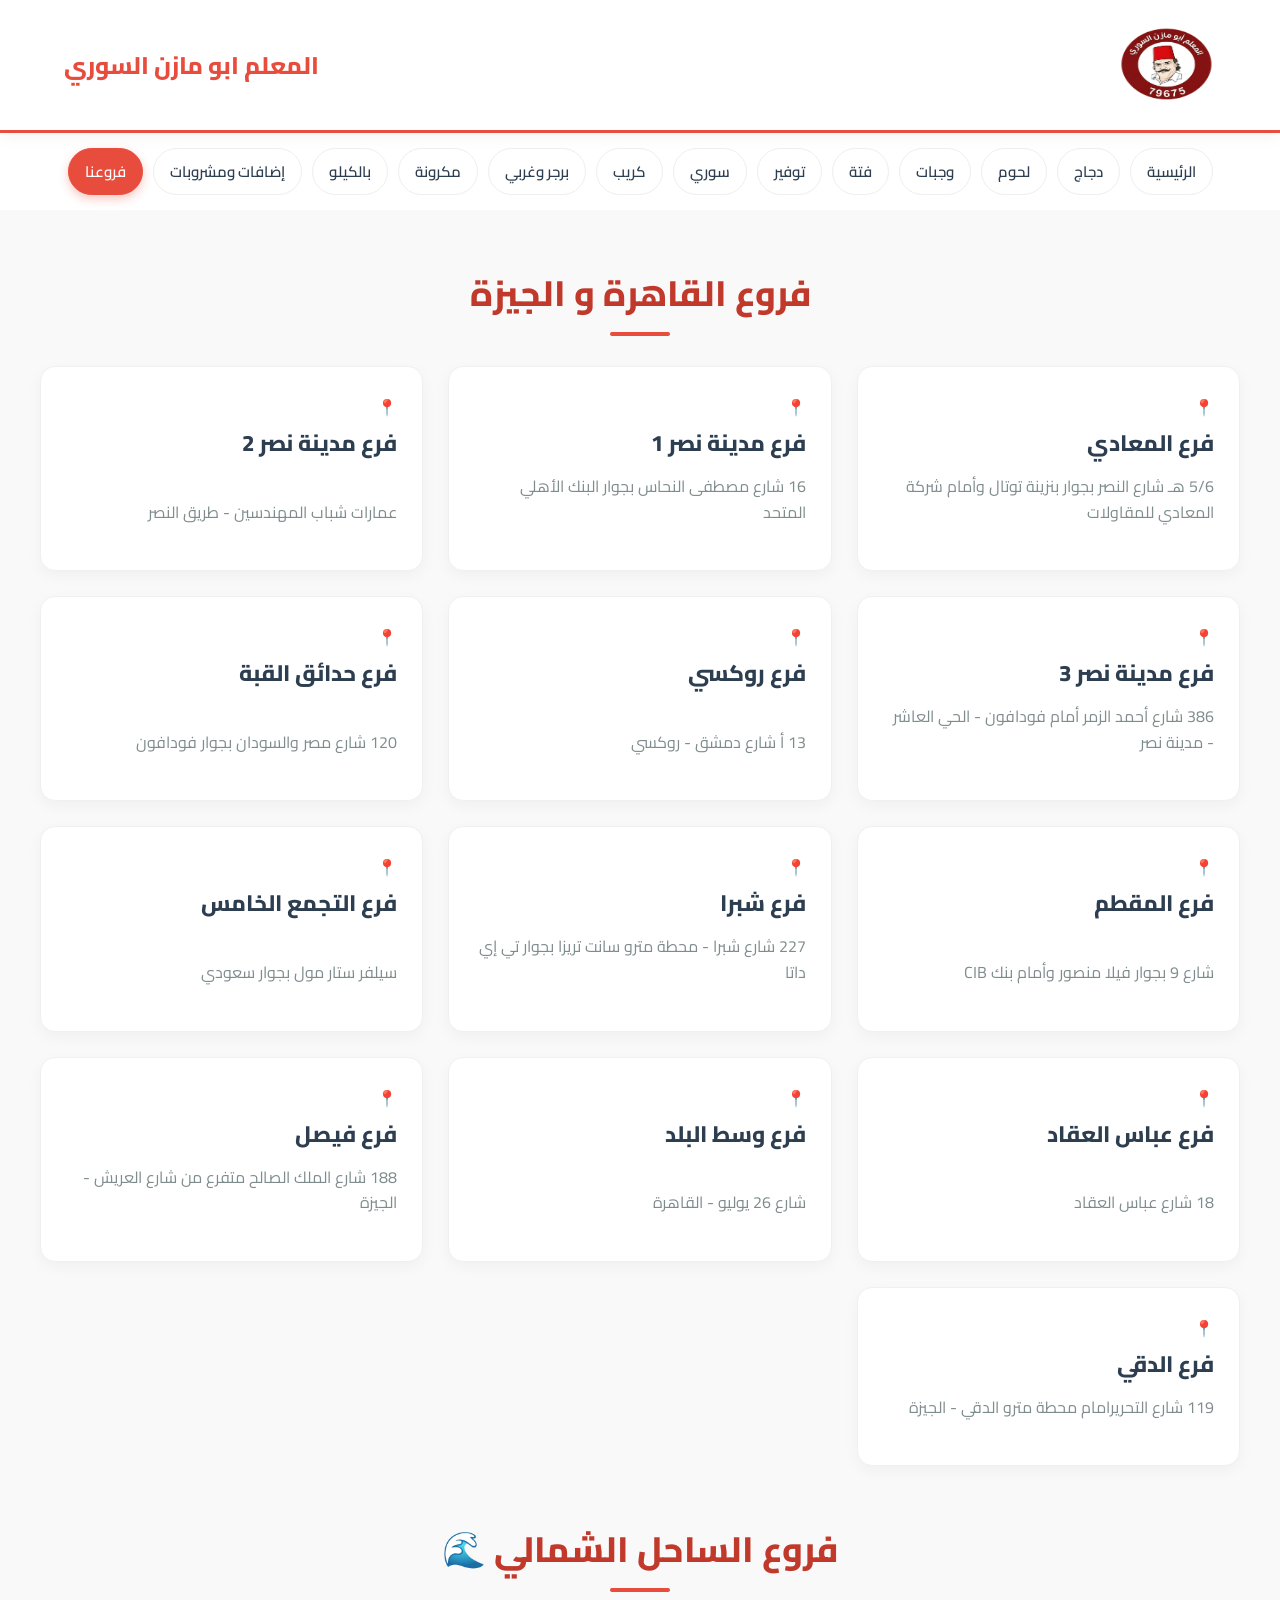
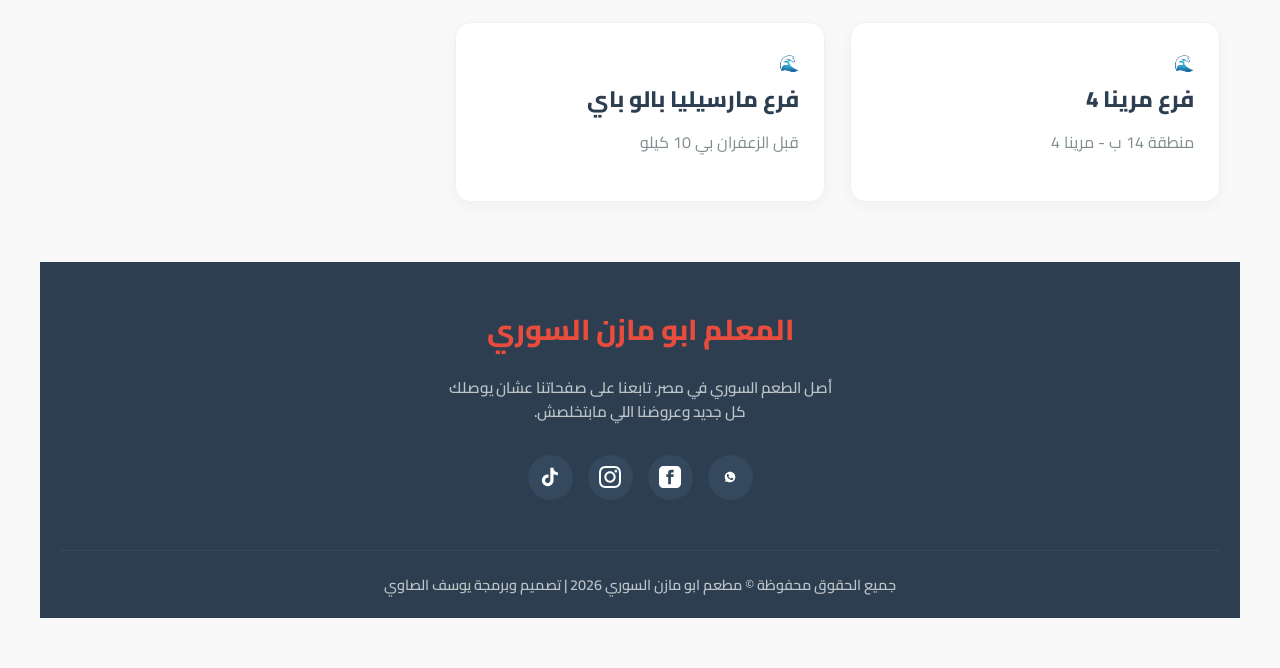
==== about.html @ 68bcb31e "Update about.html" ====
﻿<!DOCTYPE html>
<html lang="ar" dir="rtl">
<head>
    <meta charset="UTF-8">
    <meta name="viewport" content="width=device-width, initial-scale=1.0">
    <title>فروعنا</title>
    <link rel="stylesheet" href="style.css">
    <style>
       
    .auto-style1 {
	font-size: x-large;
}
    </style>
</head>
<body>
 <header>
        <div class="header-top">
            <div class="logo-container">
				
					<img alt="logo" height="100" src="WhatsApp%20Image%202026-04-13%20at%201.18.08%20PM.png" width="100" style="float: right"></div>
			<h2 style="color:#e74c3c; margin:0; font-weight:800;">
			<span class="auto-style1">المعلم ابو مازن السوري</span><span lang="ar-eg" class="auto-style1"> </span></h2>
		 </div>
        
</header>

<nav>
            <a href="index.html">الرئيسية</a>
			<a href="صفحة%20شاورما%20الدجاج.html">دجاج</a>
			<a href="صفحة%20شاورما%20اللحوم.html">لحوم</a>
			<a href="صفحة%20وجبات%20المشويات.html">وجبات</a>
			<a href="صفحة%20الفتات.html">فتة</a>
			<a href="صفحة%20وجبات%20التوفير%20والصواني.html">توفير</a>
			<a href="صفحة%20السندويتشات%20والمقبلات%20السورية.html">سوري</a>
			<a href="صفحة%20الكريبات.html">كريب</a>
			<a href="صفحة%20البرجر%20والسندويتشات%20الغربي.html">برجر وغربي</a>
			<a href="صفحة%20المكرونات.html">مكرونة</a>
			<a href="صفحة%20المشاوي%20بالكيلو%20والأوزان.html">بالكيلو</a>
			<a href="صفحة%20الإضافات%20والمشروبات.html">إضافات ومشروبات</a>
			<a href="about.html" class="active" >فروعنا</a>
        </nav>
    <div class="menu-container">
        <h2 class="category-title"><span lang="ar-eg">فروع القاهرة و الجيزة</span></h2>
        
        <div class="items-grid">
            <div class="item-card">
                <div class="branch-header">
                    <span class="pin-icon">📍</span>
                    <h3 class="item-name">فرع المعادي</h3>
                </div>
                <p class="item-desc">5/6 هـ شارع النصر بجوار بنزينة توتال وأمام شركة المعادي للمقاولات</p>
            </div>

            <div class="item-card">
                <div class="branch-header">
                    <span class="pin-icon">📍</span>
                    <h3 class="item-name">فرع مدينة نصر 1</h3>
                </div>
                <p class="item-desc">16 شارع مصطفى النحاس بجوار البنك الأهلي المتحد</p>
            </div>

            <div class="item-card">
                <div class="branch-header">
                    <span class="pin-icon">📍</span>
                    <h3 class="item-name">فرع مدينة نصر 2</h3>
                </div>
                <p class="item-desc">عمارات شباب المهندسين - طريق النصر</p>
            </div>

            <div class="item-card">
                <div class="branch-header">
                    <span class="pin-icon">📍</span>
                    <h3 class="item-name">فرع مدينة نصر 3</h3>
                </div>
                <p class="item-desc">386 شارع أحمد الزمر أمام فودافون - الحي العاشر - مدينة نصر</p>
            </div>

            <div class="item-card">
                <div class="branch-header">
                    <span class="pin-icon">📍</span>
                    <h3 class="item-name">فرع روكسي</h3>
                </div>
                <p class="item-desc">13 أ شارع دمشق - روكسي</p>
            </div>

            <div class="item-card">
                <div class="branch-header">
                    <span class="pin-icon">📍</span>
                    <h3 class="item-name">فرع حدائق القبة</h3>
                </div>
                <p class="item-desc">120 شارع مصر والسودان بجوار فودافون</p>
            </div>

            <div class="item-card">
                <div class="branch-header">
                    <span class="pin-icon">📍</span>
                    <h3 class="item-name">فرع المقطم</h3>
                </div>
                <p class="item-desc">شارع 9 بجوار فيلا منصور وأمام بنك CIB</p>
            </div>

            <div class="item-card">
                <div class="branch-header">
                    <span class="pin-icon">📍</span>
                    <h3 class="item-name">فرع شبرا</h3>
                </div>
                <p class="item-desc">227 شارع شبرا - محطة مترو سانت تريزا بجوار تي إي داتا</p>
            </div>

            <div class="item-card">
                <div class="branch-header">
                    <span class="pin-icon">📍</span>
                    <h3 class="item-name">فرع التجمع الخامس</h3>
                </div>
                <p class="item-desc">سيلفر ستار مول بجوار سعودي</p>
            </div>

            <div class="item-card">
                <div class="branch-header">
                    <span class="pin-icon">📍</span>
                    <h3 class="item-name">فرع عباس العقاد</h3>
                </div>
                <p class="item-desc">18 شارع عباس العقاد</p>
            </div>

            <div class="item-card">
                <div class="branch-header">
                    <span class="pin-icon">📍</span>
                    <h3 class="item-name">فرع وسط البلد</h3>
                </div>
                <p class="item-desc">شارع 26 يوليو - القاهرة</p>
            </div>

            <div class="item-card">
                <div class="branch-header">
                    <span class="pin-icon">📍</span>
                    <h3 class="item-name">فرع فيصل</h3>
                </div>
                <p class="item-desc">188 شارع <span lang="ar-eg">الملك الصالح 
				متفرع من شارع العريش</span> - الجيزة</p>
            </div>
            
            <div class="item-card">
                <div class="branch-header">
                    <span class="pin-icon">📍</span>
                    <h3 class="item-name">فرع الدقي</h3>
                </div>
                <p class="item-desc"><span lang="ar-eg">119 شارع التحريرامام 
				محطة مترو الدقي</span> - الجيزة</p>
            </div>
            </div>
 <div class="menu-container">
        <h2 class="category-title"><span lang="ar-eg">فروع الساحل الشمالي 🌊</span></h2>

	 <div class="items-grid">
                      <div class="item-card">
                <div class="branch-header">
                    <span lang="ar-eg">🌊</span>
                    <h3 class="item-name">فرع مرينا 4</h3>
                </div>
                <p class="item-desc"><span lang="ar-eg">منطقة 14 ب - مرينا 4</span></p>
            </div>

		 
                      <div class="item-card">
                <div class="branch-header">
                    <span lang="ar-eg">🌊</span>
					<h3 class="item-name">فرع مارسيليا بالو باي</h3>
                </div>
                <p class="item-desc"><span lang="ar-eg">قبل الزعفران بي 10 كيلو</span></p>
            </div>
        </div>
    </div>

    <footer>
        <div class="footer-content">
            <div class="footer-logo">
                <h2><span lang="ar-eg">المعلم ابو مازن السوري</span></h2>
            </div>
            <p class="footer-desc">أصل الطعم ا<span lang="ar-eg">لسوري</span> في مصر. تابعنا على صفحاتنا عشان يوصلك كل جديد وعروضنا اللي مابتخلصش.</p>
            
            <div class="social-links">
                <a href="https://api.whatsapp.com/send/?phone=201101219675&text&type=phone_number&app_absent=0" target="_blank" title="واتساب">
                    <svg viewBox="0 0 24 24"><path d="M12.031 6.172c-3.181 0-5.767 2.586-5.768 5.766-.001 1.298.38 2.27 1.019 3.287l-.582 2.128 2.182-.573c.978.58 1.911.928 3.145.929 3.178 0 5.767-2.587 5.768-5.766.001-3.187-2.575-5.77-5.764-5.771zm3.392 8.244c-.144.405-.837.774-1.17.824-.299.045-.677.063-1.092-.069-.252-.08-.575-.187-.988-.365-1.739-.751-2.874-2.502-2.961-2.617-.087-.116-.708-.94-.708-1.793s.448-1.273.607-1.446c.159-.173.346-.217.462-.217l.332.006c.106.005.249-.04.39.298.144.347.491 1.2.534 1.287.043.087.072.188.014.304-.058.116-.087.188-.173.289l-.26.304c-.087.086-.177.18-.076.354.101.174.449.741.964 1.201.662.591 1.221.774 1.394.86s.274.072.376-.043c.101-.116.433-.506.549-.68.116-.173.231-.145.39-.087s1.011.477 1.184.564c.173.087.289.129.332.202.043.073.043.423-.101.827z"/></svg>
                </a>
                
                <a href="https://web.facebook.com/AbouMazenRestaurant" target="_blank" title="فيسبوك">
                    <svg viewBox="0 0 24 24"><path d="M19 0h-14c-2.761 0-5 2.239-5 5v14c0 2.761 2.239 5 5 5h14c2.762 0 5-2.239 5-5v-14c0-2.761-2.238-5-5-5zm-3 7h-1.924c-.615 0-1.076.252-1.076.889v1.111h3l-.238 3h-2.762v8h-3v-8h-2v-3h2v-1.923c0-2.022 1.064-3.077 3.461-3.077h2.539v3z"/></svg>
                </a>
                
                <a href="https://www.instagram.com/aboumazen_alsory" target="_blank" title="إنستجرام">
                    <svg viewBox="0 0 24 24"><path d="M12 2.163c3.204 0 3.584.012 4.85.07 3.252.148 4.771 1.691 4.919 4.919.058 1.265.069 1.645.069 4.849 0 3.205-.012 3.584-.069 4.849-.149 3.225-1.664 4.771-4.919 4.919-1.266.058-1.644.07-4.85.07-3.204 0-3.584-.012-4.849-.07-3.26-.149-4.771-1.699-4.919-4.92-.058-1.265-.07-1.644-.07-4.849 0-3.204.013-3.583.07-4.849.149-3.227 1.664-4.771 4.919-4.919 1.266-.057 1.645-.069 4.849-.069zm0-2.163c-3.259 0-3.667.014-4.947.072-4.358.2-6.78 2.618-6.98 6.98-.059 1.281-.073 1.689-.073 4.948 0 3.259.014 3.668.072 4.948.2 4.358 2.618 6.78 6.98 6.98 1.281.058 1.689.072 4.948.072 3.259 0 3.668-.014 4.948-.072 4.354-.2 6.782-2.618 6.979-6.98.059-1.28.073-1.689.073-4.948 0-3.259-.014-3.667-.072-4.947-.196-4.354-2.617-6.78-6.979-6.98-1.281-.059-1.69-.073-4.949-.073zm0 5.838c-3.403 0-6.162 2.759-6.162 6.162s2.759 6.163 6.162 6.163 6.162-2.759 6.162-6.163c0-3.403-2.759-6.162-6.162-6.162zm0 10.162c-2.209 0-4-1.79-4-4 0-2.209 1.791-4 4-4s4 1.791 4 4c0 2.21-1.791 4-4 4zm6.406-11.845c-.796 0-1.441.645-1.441 1.44s.645 1.44 1.441 1.44c.795 0 1.439-.645 1.439-1.44s-.644-1.44-1.439-1.44z"/></svg>
                </a>
              <a href="https://www.tiktok.com/@abomazenelsoury?is_from_webapp=1&sender_device=pc" target="_blank" title="تيك توك">
                    <svg viewBox="0 0 24 24"><path d="M19.59 6.69a4.83 4.83 0 0 1-3.77-4.25V2h-3.45v13.67a2.89 2.89 0 0 1-5.2 1.74 2.89 2.89 0 0 1 2.31-4.64 2.93 2.93 0 0 1 .88.13V9.4a6.84 6.84 0 0 0-1-.05A6.33 6.33 0 0 0 5 20.1a6.34 6.34 0 0 0 10.86-4.43v-7a8.16 8.16 0 0 0 4.77 1.52v-3.4a4.85 4.85 0 0 1-1-.1z"/></svg>
                </a>  
                
            </div>

            <div class="footer-bottom">
                جميع الحقوق محفوظة © <span lang="ar-eg">مطعم ابو مازن السوري</span> 
				2026 | تصميم وبرمجة <span lang="ar-eg">يوسف الصاوي</span>
            </div>
        </div>
    </footer>
</body>
</html>
---- style.css ----
﻿@import url('https://fonts.googleapis.com/css2?family=Cairo:wght@400;600;800&display=swap');

/* إعدادات عامة */
body {
    font-family: 'Cairo', sans-serif;
    margin: 0;
    padding: 0;
    background-color: #f9f9f9;
    color: #2c3e50;
    direction: rtl;
}

/* الهيدر وشريط التنقل */
header {
    background-color: #ffffff;
    box-shadow: 0 4px 15px rgba(0,0,0,0.05);
    position: sticky;
    top: 0;
    z-index: 1000;
}

.header-top {
    display: flex;
    justify-content: space-between;
    align-items: center;
    padding: 15px 5%;
    border-bottom: 3px solid #e74c3c;
}

.logo-container {
    display: flex;
    align-items: center;
    gap: 15px;
}

.logo-img {
    width: 65px;
    height: 65px;
    background: linear-gradient(135deg, #e74c3c, #c0392b);
    border-radius: 50%;
    display: flex;
    justify-content: center;
    align-items: center;
    color: #ffffff;
    font-weight: 800;
    font-size: 14px;
    border: 3px solid #fce4e4;
    box-shadow: 0 4px 8px rgba(231, 76, 60, 0.3);
}

nav {
    display: flex;
    gap: 10px;
    flex-wrap: wrap;
    justify-content: center;
    padding: 15px;
    background-color: #ffffff;
}

nav a {
    color: #2c3e50;
    text-decoration: none;
    font-weight: 600;
    font-size: 15px;
    padding: 8px 16px;
    border-radius: 25px;
    transition: all 0.3s ease;
    border: 1px solid #eeeeee;
}

nav a:hover {
    background-color: #e74c3c;
    color: #ffffff;
    border-color: #e74c3c;
    transform: translateY(-2px);
    box-shadow: 0 4px 10px rgba(231, 76, 60, 0.2);
}

/* رسالة الترحيب */
.welcome-section {
    background: linear-gradient(135deg, #e74c3c, #c0392b);
    color: white;
    text-align: center;
    padding: 80px 20px;
    margin: 40px auto;
    max-width: 900px;
    border-radius: 20px;
    box-shadow: 0 15px 30px rgba(231, 76, 60, 0.2);
}

.welcome-section h1 { font-size: 3em; margin-bottom: 20px; font-weight: 800; }
.welcome-section p { font-size: 1.3em; line-height: 1.8; opacity: 0.9; }

/* قسم المنيو (الكروت) */
.menu-container {
    max-width: 1200px;
    margin: 50px auto;
    padding: 0 20px;
}

.category-title {
    color: #c0392b;
    font-size: 2.2em;
    font-weight: 800;
    text-align: center;
    margin-bottom: 40px;
    position: relative;
}

.category-title::after {
    content: '';
    width: 60px;
    height: 4px;
    background-color: #e74c3c;
    position: absolute;
    bottom: -10px;
    left: 50%;
    transform: translateX(-50%);
    border-radius: 2px;
}

.items-grid {
    display: grid;
    grid-template-columns: repeat(auto-fill, minmax(300px, 1fr));
    gap: 25px;
}

.item-card {
    background-color: #ffffff;
    border-radius: 15px;
    padding: 25px;
    display: flex;
    flex-direction: column;
    justify-content: space-between;
    box-shadow: 0 5px 15px rgba(0,0,0,0.04);
    border: 1px solid #f0f0f0;
    transition: all 0.3s ease;
}

.item-card:hover {
    transform: translateY(-8px);
    box-shadow: 0 15px 30px rgba(231, 76, 60, 0.15);
    border-color: #fce4e4;
}

.item-name {
    font-size: 1.4em;
    color: #2c3e50;
    margin: 0 0 10px 0;
    font-weight: 800;
}

.item-desc {
    font-size: 1em;
    color: #7f8c8d;
    margin: 0 0 20px 0;
    line-height: 1.6;
}

.item-price {
    font-size: 1.3em;
    color: #e74c3c;
    font-weight: 800;
    background-color: #fdf2f2;
    padding: 8px 15px;
    border-radius: 10px;
    align-self: flex-start;
}

footer {
    background-color: #2c3e50;
    color: #ffffff;
    text-align: center;
    padding: 25px;
    margin-top: 60px;
    font-weight: 600;
}
/* تصميم الزرار بتاع الصفحة اللي إحنا واقفين فيها */
nav a.active {
    background-color: #e74c3c; /* لون الزرار أحمر */
    color: #ffffff; /* لون الكلام أبيض */
    border-color: #e74c3c;
    box-shadow: 0 4px 10px rgba(231, 76, 60, 0.3); /* ظل خفيف منور */
    pointer-events: none; /* السر هنا: بيمنع الزبون إنه يدوس عليه تاني */
    cursor: default; /* بيخلي شكل الماوس عادي مش شكل إيد */
}
/* --- تصميم الفوتر (الشريط السفلي) الجديد --- */
footer {
    background-color: #2c3e50;
    color: #ffffff;
    padding: 40px 20px 20px;
    margin-top: 60px;
    text-align: center;
}

.footer-content {
    max-width: 1200px;
    margin: 0 auto;
    display: flex;
    flex-direction: column;
    align-items: center;
    gap: 20px;
}

.footer-logo h2 {
    color: #e74c3c;
    margin: 0;
    font-size: 1.8em;
    font-weight: 800;
}

.footer-desc {
    color: #bdc3c7;
    margin: 0;
    max-width: 400px;
    font-size: 0.95em;
    line-height: 1.6;
}

/* أيقونات التواصل الاجتماعي */
.social-links {
    display: flex;
    gap: 15px;
    justify-content: center;
    margin: 10px 0;
}

.social-links a {
    display: flex;
    justify-content: center;
    align-items: center;
    width: 45px;
    height: 45px;
    background-color: #34495e;
    color: white;
    border-radius: 50%;
    text-decoration: none;
    transition: all 0.3s ease;
}

.social-links a:hover {
    background-color: #e74c3c;
    transform: translateY(-5px);
    box-shadow: 0 5px 15px rgba(231, 76, 60, 0.4);
}

.social-links svg {
    width: 22px;
    height: 22px;
    fill: currentColor;
}

.footer-bottom {
    font-size: 0.9em;
    color: #bdc3c7;
    margin-top: 20px;
    border-top: 1px solid #34495e;
    padding-top: 20px;
    width: 100%;
}
/* تأثير مرور الماوس (عملناه يشتغل على الشاشات اللي فيها ماوس بس عشان مايعلقش على الموبايل) */
@media (hover: hover) {
    nav a:hover {
        background-color: #e74c3c;
        color: #ffffff;
        border-color: #e74c3c;
        transform: translateY(-2px);
        box-shadow: 0 4px 10px rgba(231, 76, 60, 0.2);
    }
}
/* --- تصميم زرار التحويل جوه شريط القوائم --- */
nav a.switch-link {
    background-color: #27ae60; /* خلفية خضراء */
    color: #ffffff !important; /* كلام أبيض */
    border-color: #27ae60;
    display: flex;
    align-items: center;
    gap: 5px;
}

/* تأثير الماوس للزرار ده بس (للكمبيوتر) */
@media (hover: hover) {
    nav a.switch-link:hover {
        background-color: #2ecc71;
        border-color: #2ecc71;
        transform: translateY(-2px);
    }
}
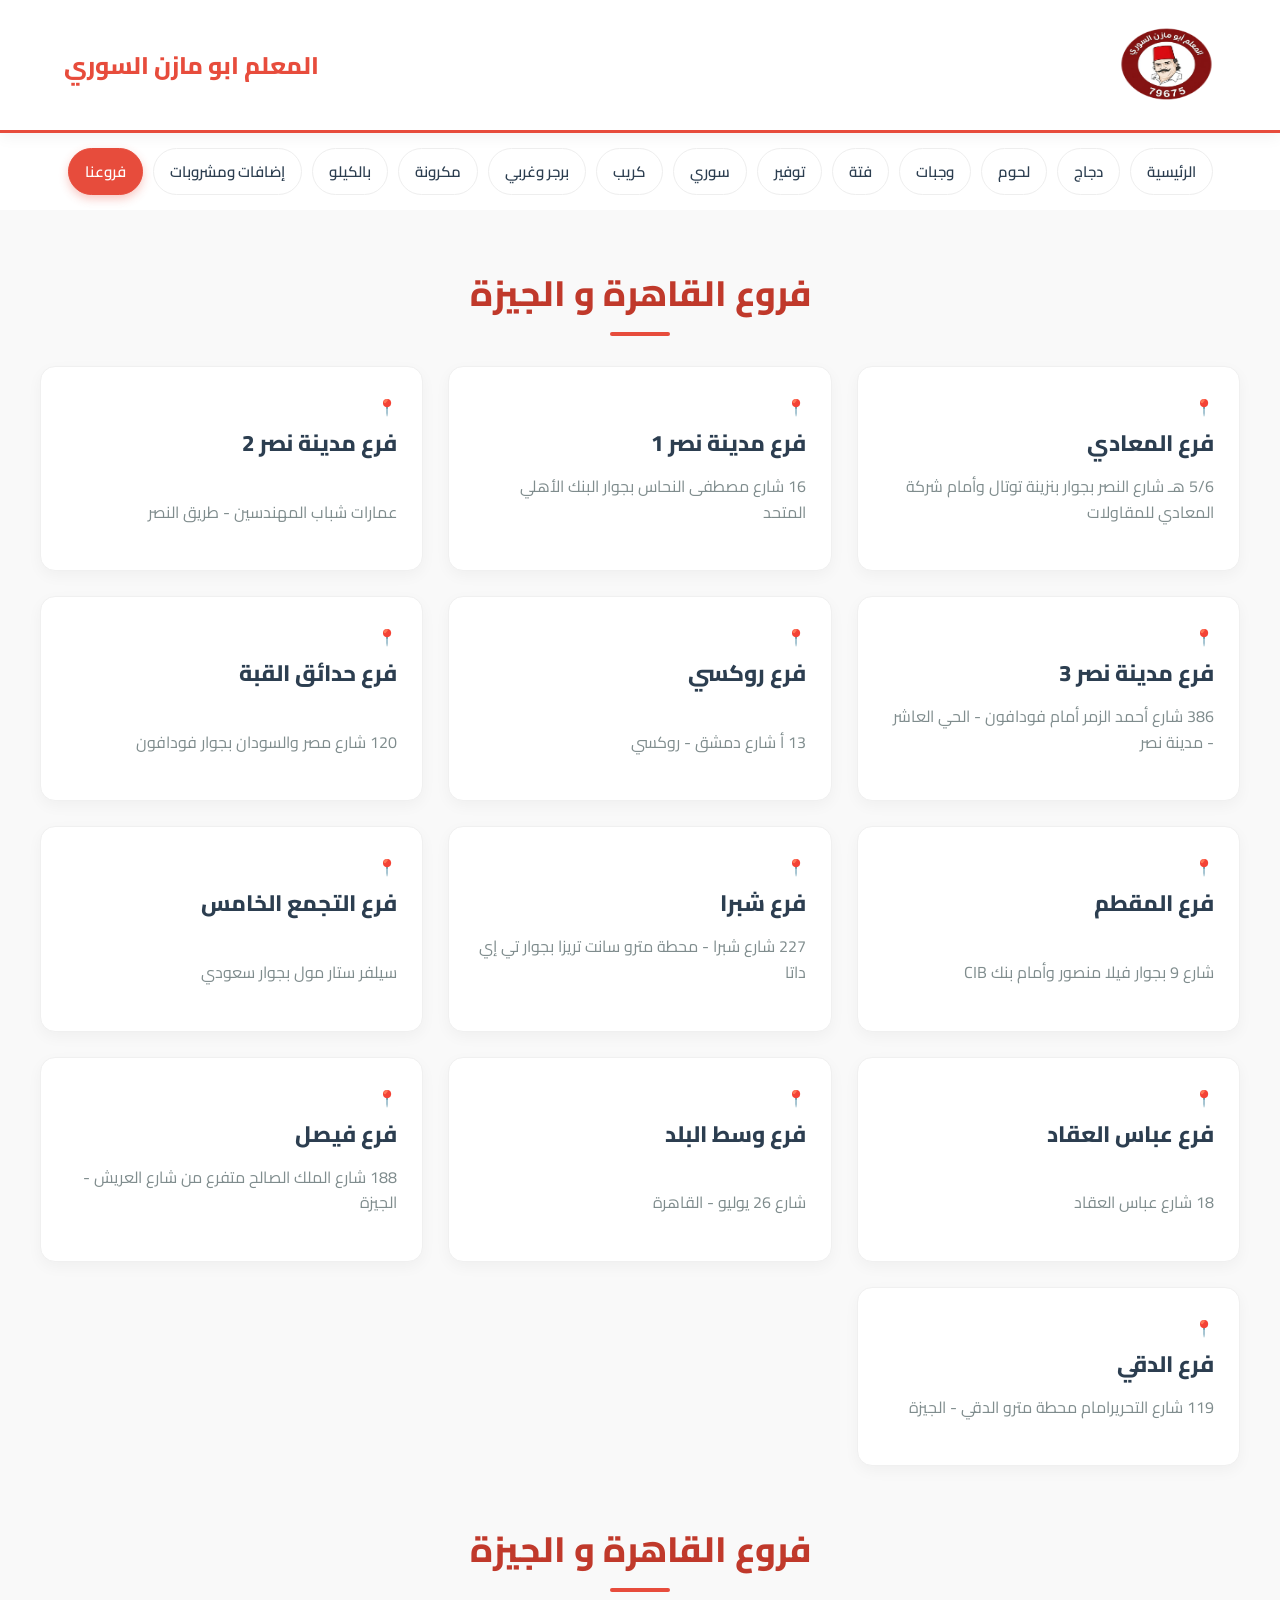
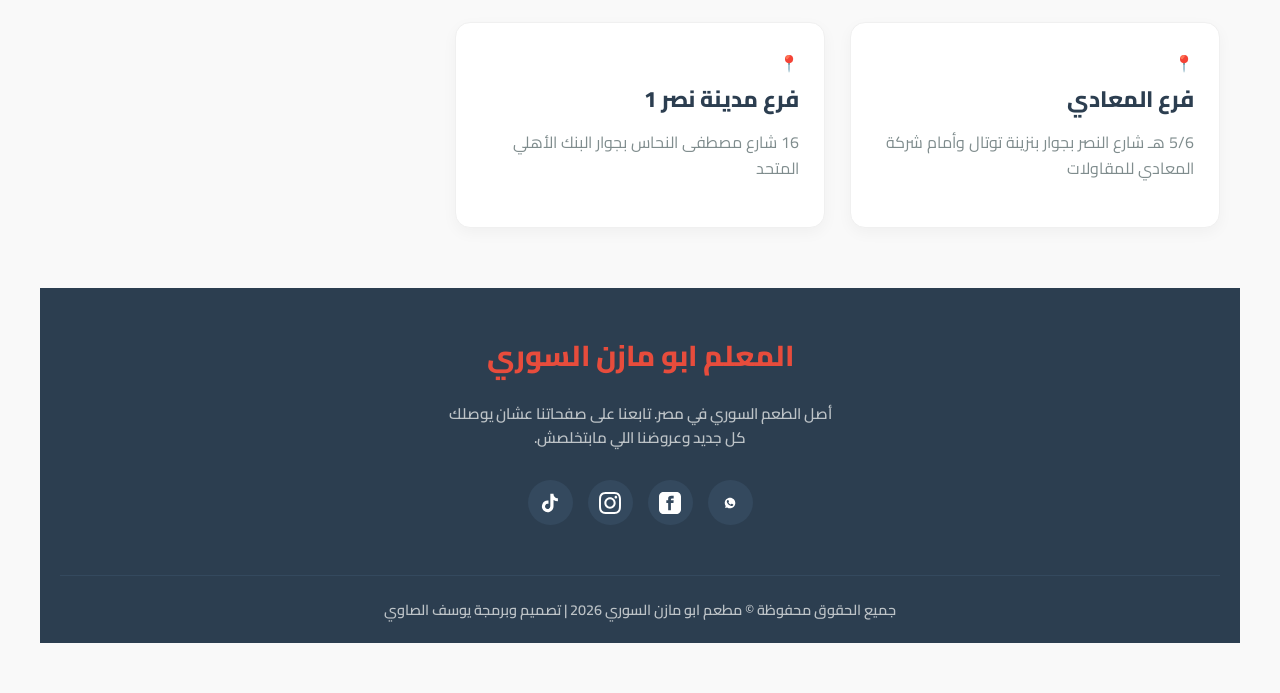
==== commit 212e47d7: "Update about.html" ====
--- a/about.html
+++ b/about.html
@@ -149,25 +149,25 @@
 				محطة مترو الدقي</span> - الجيزة</p>
             </div>
             </div>
- <div class="menu-container">
-        <h2 class="category-title"><span lang="ar-eg">فروع الساحل الشمالي 🌊</span></h2>
-
-	 <div class="items-grid">
-                      <div class="item-card">
-                <div class="branch-header">
-                    <span lang="ar-eg">🌊</span>
-                    <h3 class="item-name">فرع مرينا 4</h3>
-                </div>
-                <p class="item-desc"><span lang="ar-eg">منطقة 14 ب - مرينا 4</span></p>
-            </div>
-
-		 
-                      <div class="item-card">
-                <div class="branch-header">
-                    <span lang="ar-eg">🌊</span>
-					<h3 class="item-name">فرع مارسيليا بالو باي</h3>
-                </div>
-                <p class="item-desc"><span lang="ar-eg">قبل الزعفران بي 10 كيلو</span></p>
+		
+   <div class="menu-container">
+        <h2 class="category-title"><span lang="ar-eg">فروع القاهرة و الجيزة</span></h2>
+        
+        <div class="items-grid">
+            <div class="item-card">
+                <div class="branch-header">
+                    <span class="pin-icon">📍</span>
+                    <h3 class="item-name">فرع المعادي</h3>
+                </div>
+                <p class="item-desc">5/6 هـ شارع النصر بجوار بنزينة توتال وأمام شركة المعادي للمقاولات</p>
+            </div>
+
+            <div class="item-card">
+                <div class="branch-header">
+                    <span class="pin-icon">📍</span>
+                    <h3 class="item-name">فرع مدينة نصر 1</h3>
+                </div>
+                <p class="item-desc">16 شارع مصطفى النحاس بجوار البنك الأهلي المتحد</p>
             </div>
         </div>
     </div>
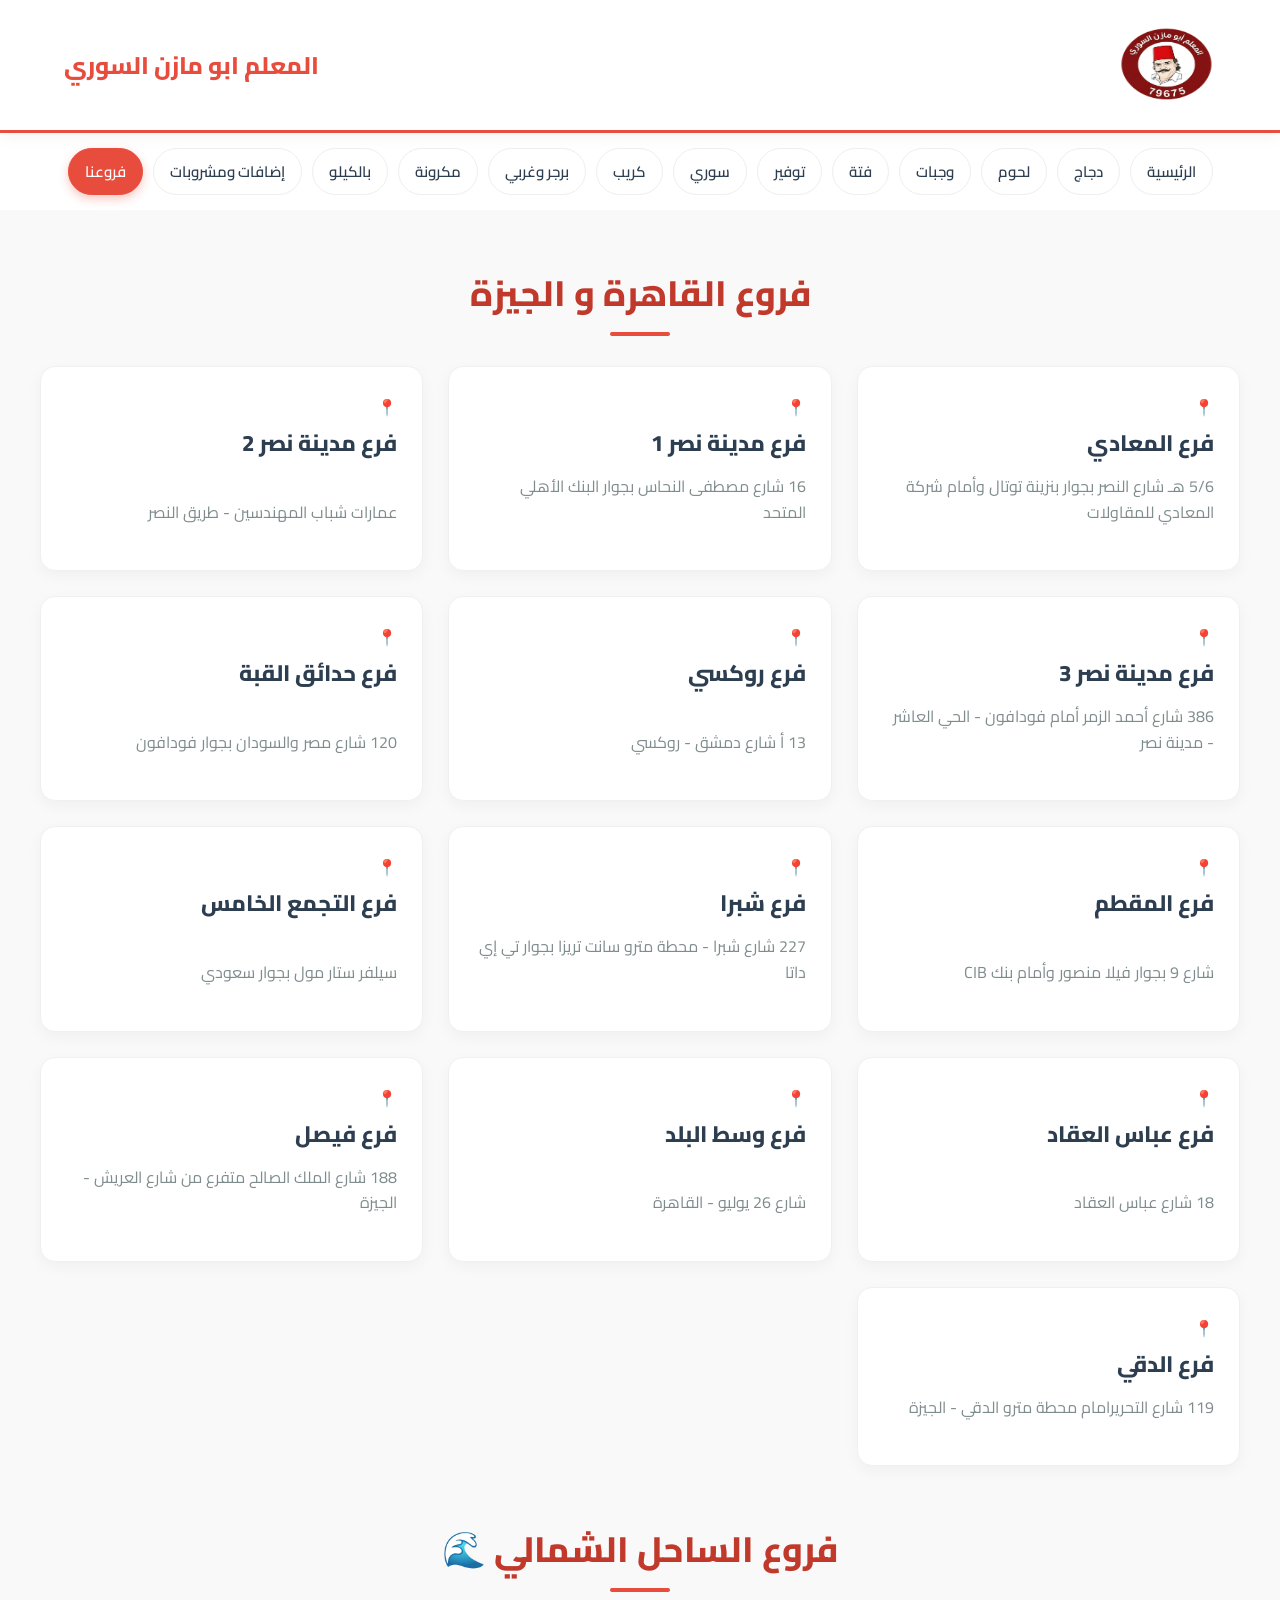
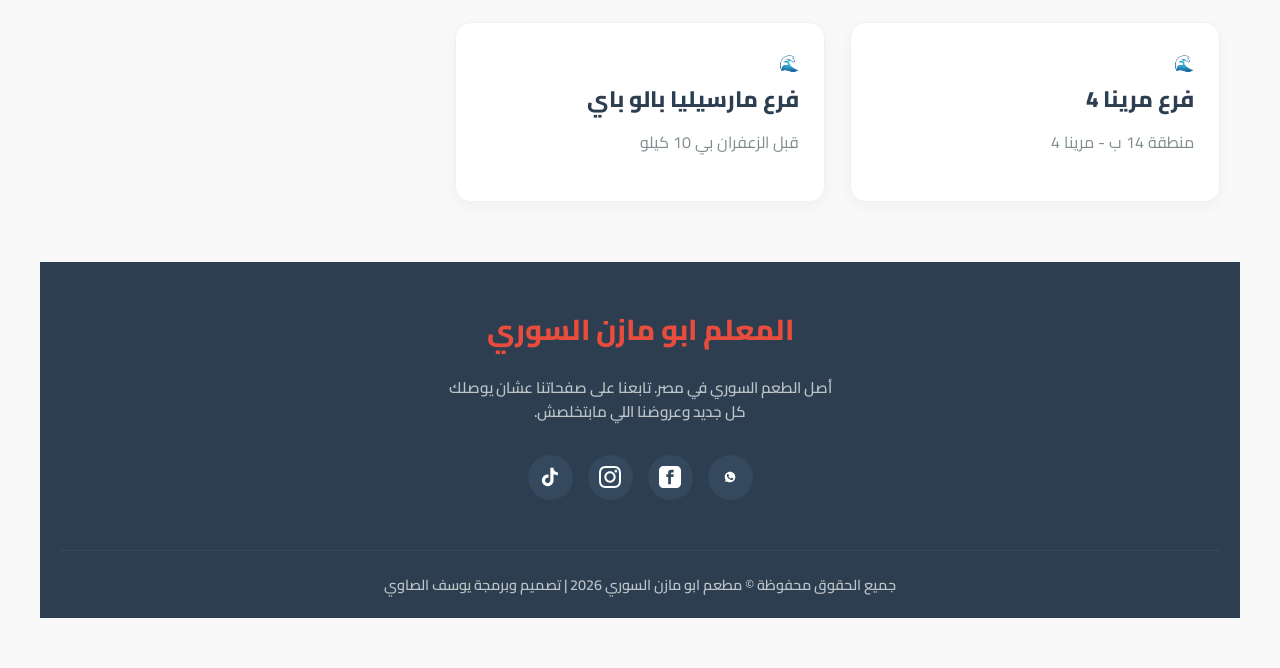
==== commit 05416a6a: "Update about.html" ====
--- a/about.html
+++ b/about.html
@@ -151,24 +151,26 @@
             </div>
 		
    <div class="menu-container">
-        <h2 class="category-title"><span lang="ar-eg">فروع القاهرة و الجيزة</span></h2>
-        
-        <div class="items-grid">
-            <div class="item-card">
-                <div class="branch-header">
-                    <span class="pin-icon">📍</span>
-                    <h3 class="item-name">فرع المعادي</h3>
-                </div>
-                <p class="item-desc">5/6 هـ شارع النصر بجوار بنزينة توتال وأمام شركة المعادي للمقاولات</p>
-            </div>
-
-            <div class="item-card">
-                <div class="branch-header">
-                    <span class="pin-icon">📍</span>
-                    <h3 class="item-name">فرع مدينة نصر 1</h3>
-                </div>
-                <p class="item-desc">16 شارع مصطفى النحاس بجوار البنك الأهلي المتحد</p>
-            </div>
+        <h2 class="category-title"><span lang="ar-eg">فروع 
+الساحل الشمالي 🌊</span></h2>
+
+           <div class="items-grid">
+              <div class="item-card">
+                <div class="branch-header">
+                    <span lang="ar-eg">🌊</span>
+                    <h3 class="item-name"><span lang="ar-eg">فرع مرينا 4</span></h3>
+                </div>
+                <p class="item-desc"><span lang="ar-eg">منطقة 14 ب - مرينا 4</span></p>
+            </div>
+	   
+                      <div class="item-card">
+                <div class="branch-header">
+                    <span lang="ar-eg">🌊</span><h3 class="item-name">
+					<span lang="ar-eg">فرع مارسيليا بالو باي</span></h3>
+                </div>
+                <p class="item-desc"><span lang="ar-eg">قبل الزعفران بي 10 كيلو</span></p>
+            </div>
+
         </div>
     </div>
 
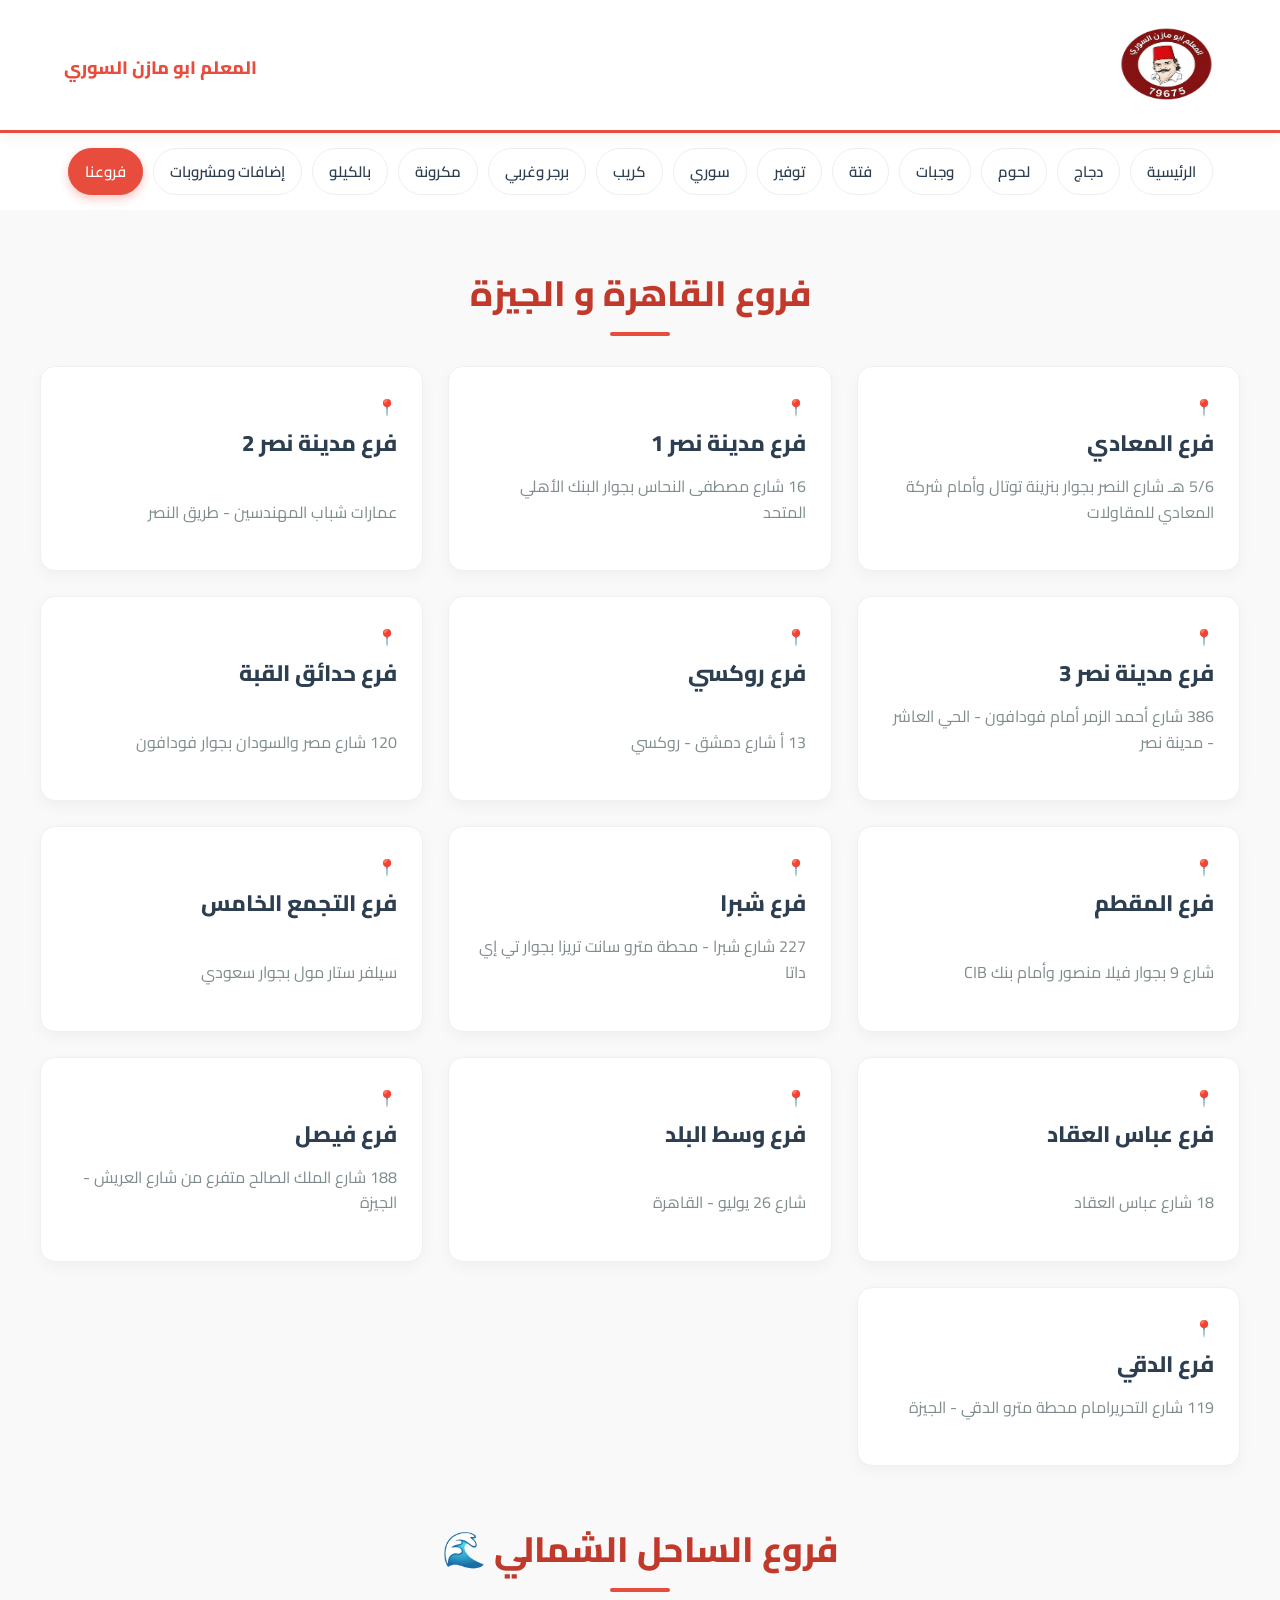
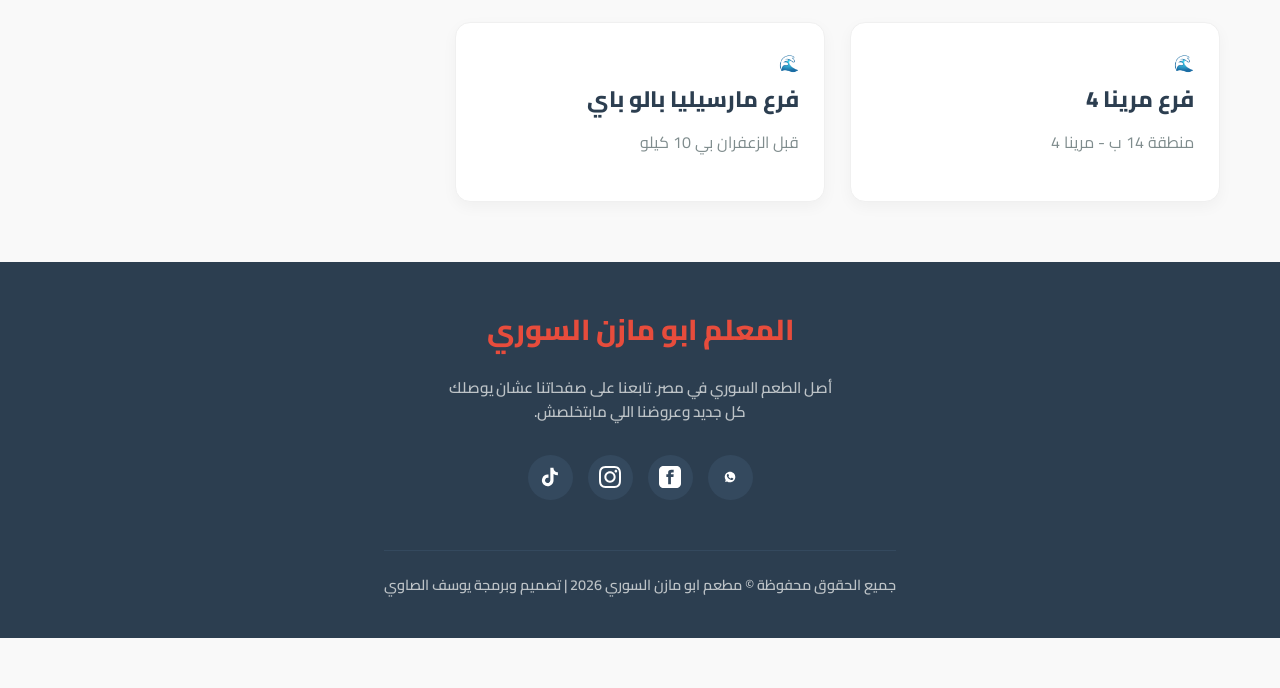
==== commit 97425b98: "Update about.html" ====
--- a/about.html
+++ b/about.html
@@ -5,10 +5,9 @@
     <meta name="viewport" content="width=device-width, initial-scale=1.0">
     <title>فروعنا</title>
     <link rel="stylesheet" href="style.css">
-    <style>
-       
+	<style type="text/css">
     .auto-style1 {
-	font-size: x-large;
+	font-size: large;
 }
     </style>
 </head>
@@ -173,8 +172,7 @@
 
         </div>
     </div>
-
-    <footer>
+  <footer>
         <div class="footer-content">
             <div class="footer-logo">
                 <h2><span lang="ar-eg">المعلم ابو مازن السوري</span></h2>
--- a/style.css
+++ b/style.css
@@ -285,4 +285,27 @@
         border-color: #2ecc71;
         transform: translateY(-2px);
     }
-}+}
+/* الكود ده بيمنع الشاشة إنها تتحرك يمين وشمال نهائياً */
+html, body {
+    overflow-x: hidden;
+}
+
+/* حل مشكلة الفراغات الجانبية في المواقع العربية */
+body {
+    overflow-x: hidden !important;
+}
+
+footer {
+    width: 100vw !important;
+    margin-right: calc(50% - 50vw) !important;
+    margin-left: calc(50% - 50vw) !important;
+    box-sizing: border-box !important;
+    padding: 40px 20px;
+    
+    /* تظبيط الكلام جوه الفوتر عشان يفضل في النص */
+    display: flex;
+    flex-direction: column;
+    align-items: center;
+    justify-content: center;
+}
